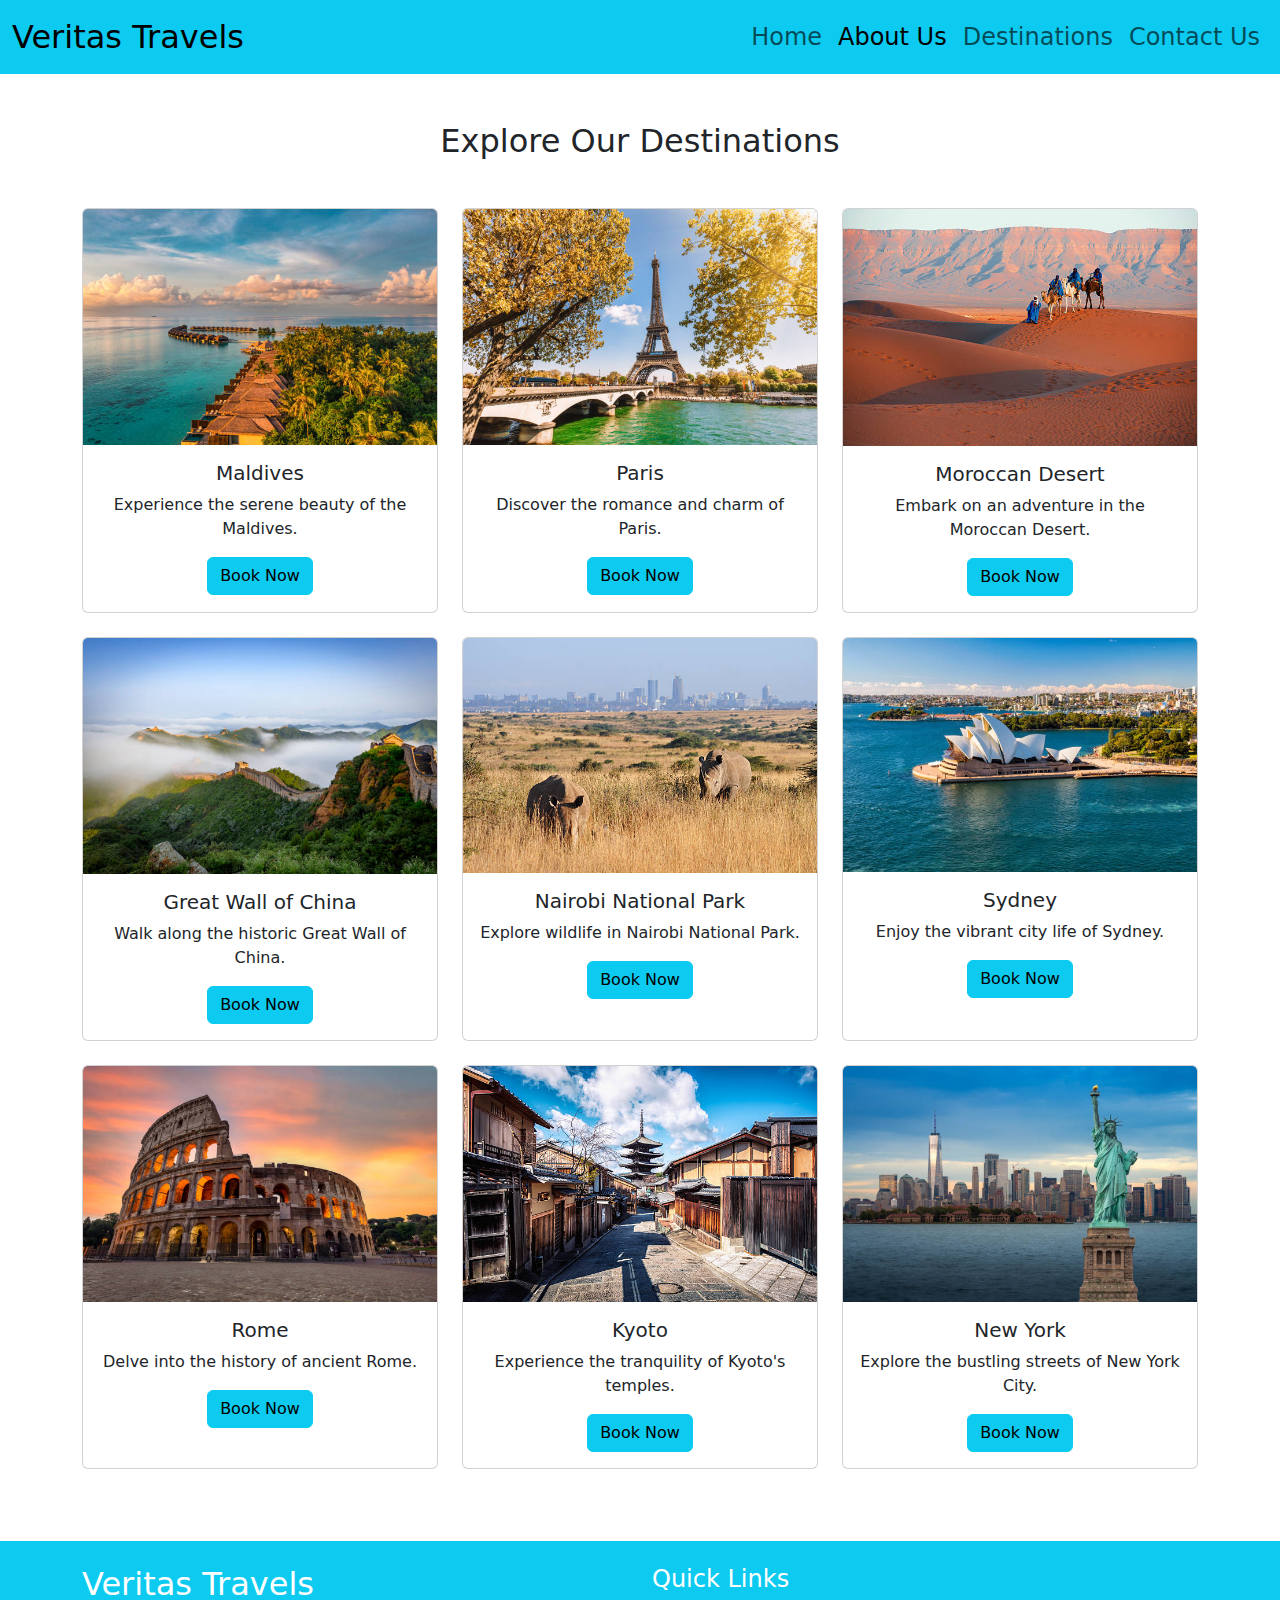
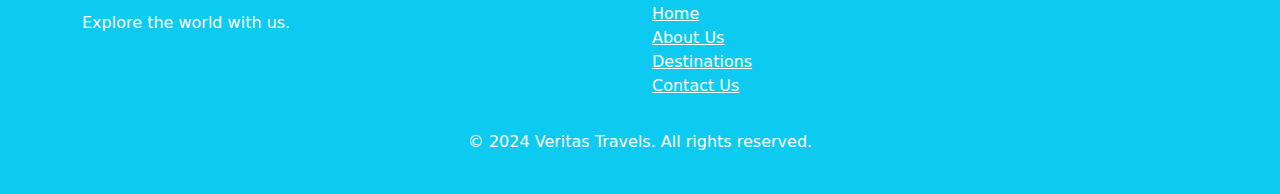
==== destinations.html @ f8e74985 "chore: Update repository URL in readme.md" ====
<!DOCTYPE html>
<html lang="en">
<head>
  <meta charset="UTF-8">
  <meta name="viewport" content="width=device-width, initial-scale=1.0">
  <title>Destinations - Veritas Travels</title>
  <link rel="stylesheet" href="styles.css">
  <link rel="stylesheet" href="https://cdn.jsdelivr.net/npm/bootstrap@5.3.3/dist/css/bootstrap.min.css"
    integrity="sha384-QWTKZyjpPEjISv5WaRU9OFeRpok6YctnYmDr5pNlyT2bRjXh0JMhjY6hW+ALEwIH" crossorigin="anonymous">
  <link rel="stylesheet" href="https://cdn.jsdelivr.net/npm/bootstrap-icons@1.11.3/font/bootstrap-icons.min.css">
</head>
<body>
  
  <!-- Navbar start-->
  <nav class="navbar navbar-expand-lg bg-info">
    <div class="container-fluid">
      <a class="navbar-brand fs-2" href="index.html">Veritas Travels</a>
      <button class="navbar-toggler" type="button" data-bs-toggle="collapse" data-bs-target="#navbarNavDropdown"
        aria-controls="navbarNavDropdown" aria-expanded="false" aria-label="Toggle navigation">
        <span class="navbar-toggler-icon"></span>
      </button>
      <div class="collapse navbar-collapse" id="navbarNavDropdown">
        <ul class="navbar-nav ms-auto">
          <li class="nav-item">
            <a class="nav-link" href="index.html">Home</a>
          </li>
          <li class="nav-item">
            <a class="nav-link active" aria-current="page" href="about.html">About Us</a>
          </li>
          <li class="nav-item">
            <a class="nav-link" href="destinations.html">Destinations</a>
          </li>
          <li class="nav-item">
            <a class="nav-link" href="contact.html">Contact Us</a>
          </li>
        </ul>
      </div>
    </div>
  </nav>
  <!-- Navbar End -->

<!-- Destinations Section -->
<section class="destinations-section py-5">
  <div class="container">
    <h2 class="text-center mb-5">Explore Our Destinations</h2>
    <div class="row">
      <div class="col-sm-6 col-md-4 mb-4">
        <div class="card h-100">
          <img src="Media/Images/Mardives.jpg" class="card-img-top" alt="Maldives">
          <div class="card-body text-center">
            <h5 class="card-title">Maldives</h5>
            <p class="card-text">Experience the serene beauty of the Maldives.</p>
            <a href="#" class="btn btn-info">Book Now</a>
          </div>
        </div>
      </div>
      <div class="col-sm-6 col-md-4 mb-4">
        <div class="card h-100">
          <img src="Media/Images/paris.jpg" class="card-img-top" alt="Paris">
          <div class="card-body text-center">
            <h5 class="card-title">Paris</h5>
            <p class="card-text">Discover the romance and charm of Paris.</p>
            <a href="#" class="btn btn-info">Book Now</a>
          </div>
        </div>
      </div>
      <div class="col-sm-6 col-md-4 mb-4">
        <div class="card h-100">
          <img src="Media/Images/moroccan-desert.jpg" class="card-img-top" alt="Moroccan Desert">
          <div class="card-body text-center">
            <h5 class="card-title">Moroccan Desert</h5>
            <p class="card-text">Embark on an adventure in the Moroccan Desert.</p>
            <a href="#" class="btn btn-info">Book Now</a>
          </div>
        </div>
      </div>
      <div class="col-sm-6 col-md-4 mb-4">
        <div class="card h-100">
          <img src="Media/Images/great-wall-of-china.jpg" class="card-img-top" alt="Great Wall of China">
          <div class="card-body text-center">
            <h5 class="card-title">Great Wall of China</h5>
            <p class="card-text">Walk along the historic Great Wall of China.</p>
            <a href="#" class="btn btn-info">Book Now</a>
          </div>
        </div>
      </div>
      <div class="col-sm-6 col-md-4 mb-4">
        <div class="card h-100">
          <img src="Media/Images/nairobi-national-park.jpg" class="card-img-top" alt="Nairobi National Park">
          <div class="card-body text-center">
            <h5 class="card-title">Nairobi National Park</h5>
            <p class="card-text">Explore wildlife in Nairobi National Park.</p>
            <a href="#" class="btn btn-info">Book Now</a>
          </div>
        </div>
      </div>
      <div class="col-sm-6 col-md-4 mb-4">
        <div class="card h-100">
          <img src="Media/Images/sydney.jpg" class="card-img-top" alt="Sydney">
          <div class="card-body text-center">
            <h5 class="card-title">Sydney</h5>
            <p class="card-text">Enjoy the vibrant city life of Sydney.</p>
            <a href="#" class="btn btn-info">Book Now</a>
          </div>
        </div>
      </div>
      <div class="col-sm-6 col-md-4 mb-4">
        <div class="card h-100">
          <img src="Media/Images/rome.jpg" class="card-img-top" alt="Rome">
          <div class="card-body text-center">
            <h5 class="card-title">Rome</h5>
            <p class="card-text">Delve into the history of ancient Rome.</p>
            <a href="#" class="btn btn-info">Book Now</a>
          </div>
        </div>
      </div>
      <div class="col-sm-6 col-md-4 mb-4">
        <div class="card h-100">
          <img src="Media/Images/kyoto.jpg" class="card-img-top" alt="Kyoto">
          <div class="card-body text-center">
            <h5 class="card-title">Kyoto</h5>
            <p class="card-text">Experience the tranquility of Kyoto's temples.</p>
            <a href="#" class="btn btn-info">Book Now</a>
          </div>
        </div>
      </div>
      <div class="col-sm-6 col-md-4 mb-4">
        <div class="card h-100">
          <img src="Media/Images/new-york.jpg" class="card-img-top" alt="New York">
          <div class="card-body text-center">
            <h5 class="card-title">New York</h5>
            <p class="card-text">Explore the bustling streets of New York City.</p>
            <a href="#" class="btn btn-info">Book Now</a>
          </div>
        </div>
      </div>
    </div>
  </div>
</section>
<!-- Destinations Section End -->

<!-- Footer start -->
<footer class="bg-info text-white py-4">
<div class="container">
  <div class="row row-cols-auto">
    <div class="col-md-6 col-sm-6">
      <h3>Veritas Travels</h3>
      <p>Explore the world with us.</p>
    </div>
    <div class="col-md-6 col-sm-6">
      <h4>Quick Links</h4>
      <ul class="list-unstyled">
        <li><a href="index.html" class="text-white">Home</a></li>
        <li><a href="about.html" class="text-white">About Us</a></li>
        <li><a href="destinations.html" class="text-white">Destinations</a></li>
        <li><a href="contact.html" class="text-white">Contact Us</a></li>
      </ul>
    </div>
  </div>
  <div class="text-center mt-3">
    <p>&copy; 2024 Veritas Travels. All rights reserved.</p>
  </div>
</div>
</footer>
<!-- Footer end -->

  <!-- Bootstrap JavaScript -->
  <script src="https://cdn.jsdelivr.net/npm/@popperjs/core@2.11.8/dist/umd/popper.min.js"
    integrity="sha384-I7E8VVD/ismYTF4hNIPjVp/Zjvgyol6VFvRkX/vR+Vc4jQkC+hVqc2pM8ODewa9r"
    crossorigin="anonymous"></script>
  <script src="https://cdn.jsdelivr.net/npm/bootstrap@5.3.3/dist/js/bootstrap.min.js"
    integrity="sha384-0pUGZvbkm6XF6gxjEnlmuGrJXVbNuzT9qBBavbLwCsOGabYfZo0T0to5eqruptLy"
    crossorigin="anonymous"></script>
</body>
</html>
---- styles.css ----
/* global styles */
* {
    margin: 0;
    padding: 0;
    box-sizing: border-box; /* Ensures consistency of box model for all elements */
}

/* Body styles */
body {
    font-family: 'Roboto', sans-serif; /*font family for the whole body */
}

/* Navbar styles */
.navbar {
    display: flex;
    justify-content: space-between; /* Align navbar items to the left and right to space between them */
    align-items: center; /* Align navbar items horizontally and vertically */
}

/* Carousel styles */
.carousel-item {
    position: relative; /* Position relative for the carousel items so that we*/
}

.carousel-item img {
    width: 100%;
    height: 80vh; /* height of carousel images */
    object-fit: cover; /* images to cover the entire carousel area */
}

.carousel-caption {
    position: absolute;
    top: 50%;
    left: 0;
    right: 0;
    transform: translateY(-50%);
    background-color: rgba(0, 0, 0, 0.5); /* Semi-transparent background for captions */
    color: #fff; /* White text color for captions */
    text-align: center;
    text-shadow: 2px 2px 2px rgba(0, 0, 0, 0.5); /* Add shadow to make the caption more readable */
    padding: 20px; /* Padding inside the caption */
    border-radius: 10px; /* Rounded corners of the caption */
    width: 50%; /* Width of the caption container */
    max-width: 400px; /* Maximum width of the caption container */
    margin: 0 auto; /* Centers the caption horizontally */
    max-height: 300px; /* Maximum height of the caption container */
    height: 80%; /* Height of the caption container */
}

.carousel-caption h5 {
    font-size: 2rem; /* Font size of the carousel caption title */
    margin-top: 20px; /* Margin top of the caption title*/
}

.carousel-caption p {
    font-size: 1.25rem; /*Font size for the carousel caption text*/
    margin-top: 10px; /*Margin top for the carousel caption text*/
}

/* Responsive medium screens */
@media (max-width: 768px) {
    .carousel-item img {
        height: 60vh; /*height of image on medium screens */
    }

    .carousel-caption h5 {
        font-size: 1.5rem; /* font size of caption title on medium screens */
    }

    .carousel-caption p {
        font-size: 1rem; /* font size of caption texts on medium screens */
    }
}

/* Responsive small screens */
@media (max-width: 576px) {
    .carousel-item img {
        height: 50vh; /*height of carousel image on small screens */
    }

    .carousel-caption {
        width: 70%; /*width of the caption on small screens */
        max-width: 100%; /*Maximum width on small screens*/
        margin: 0 auto; /* Center the caption horizontally */
        height: 90%; /* height of caption on small screens */
    }

    .carousel-caption h5 {
        font-size: 1.5rem; /* font size of caption title on small screens */
    }

    .carousel-caption p {
        font-size: 0.875rem; /* font size of caption text on small screens */
    }
}

/* Responsive large screens */
@media (min-width: 992px) {
    .carousel-item img {
        height: 70vh; /* Height of img on large screens */
    }

    .carousel-caption {
        width: 60%; /* width on large screens */
        max-width: 600px; /* Maximum width for large screens */
    }

    .carousel-caption h5 {
        font-size: 2.5rem; /*font size for large screens */
    }

    .carousel-caption p {
        font-size: 1.5rem; /* Font size adjustment for large screens */
        margin-top: 15px; /* Margin top adjustment for large screens */
    }

    .navbar-nav .nav-link {
        font-size: 1.25rem; /*font size for navbar links on large screens */
    }
}

/* Responsive adjustments for larger screens */
@media (min-width: 1200px) {
    .carousel-item img {
        height: 70vh; /* Height of img on large screens */
    }

    .carousel-caption {
        width: 70%; /* width of caption on large screens */
        max-width: 800px; /* Maximum width of caption on large screens */
    }

    .carousel-caption h5 {
        font-size: 3rem; /* font size of capption title on larger screens */
    }

    .carousel-caption p {
        font-size: 2rem; /*font size on larger screens */
    }

    .navbar-brand {
        font-size: 2rem; /* font size on larger screens */
    }

    .navbar-nav .nav-link {
        font-size: 1.5rem; /* font size on larger screens */
    }
}

/* Footer styles */
footer {
    padding: 1rem 0; /* Padding of the footer */
}

footer h3 {
    font-size: 1.5rem; /* Font size of footer heading */
}

/* Responsive adjustments for large screens in footer */
@media (min-width: 992px) {
    footer h3 {
        font-size: 1.75rem; /*font size of footer heading on large screens */
    }
}

/* Responsive on large screens*/
@media (min-width: 1200px) {
    footer h3 {
        font-size: 2rem; /* font size of footer heading on larger screens */
    }
}
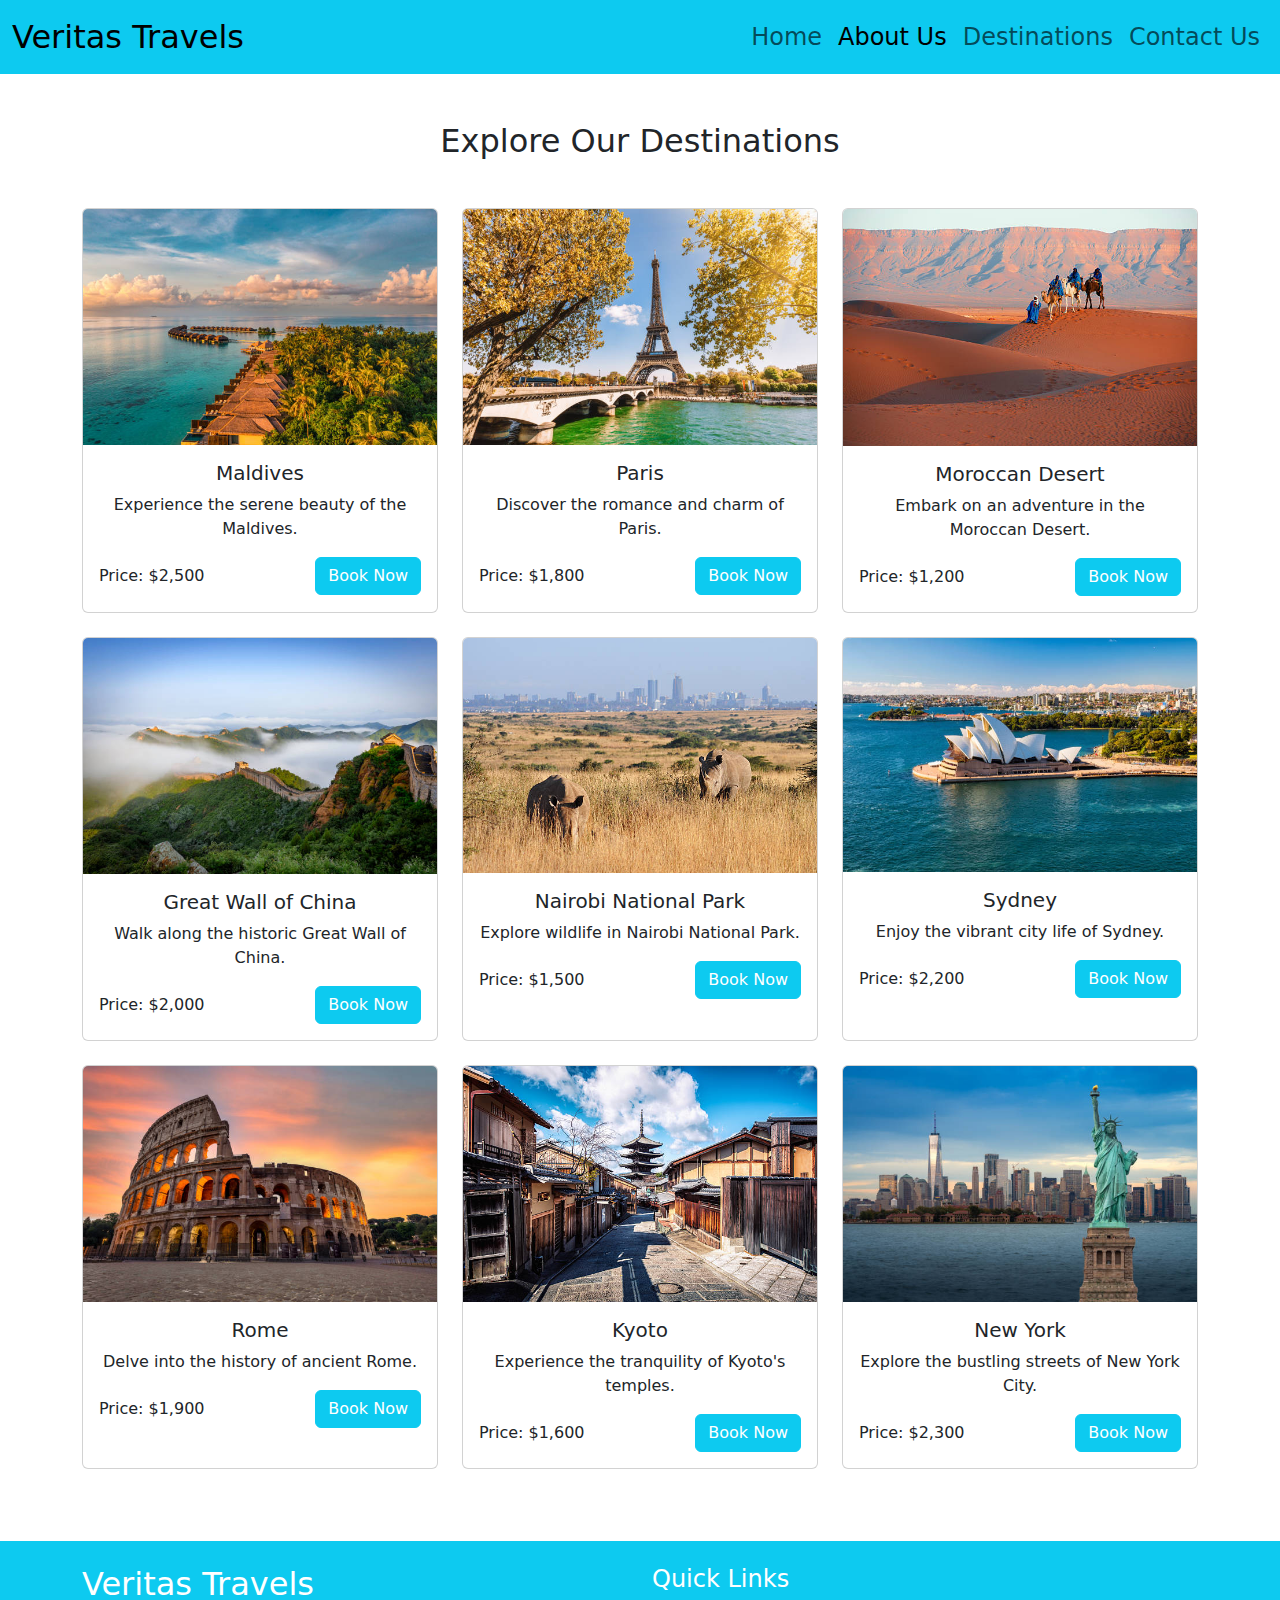
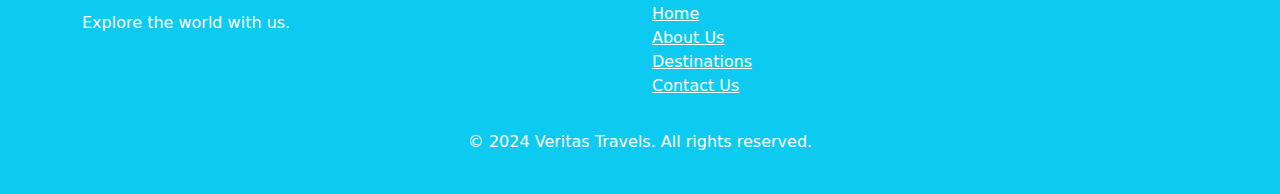
==== commit a2004855: "Add destinations.html page with travel destinations" ====
--- a/destinations.html
+++ b/destinations.html
@@ -39,130 +39,157 @@
   </nav>
   <!-- Navbar End -->
 
-<!-- Destinations Section -->
-<section class="destinations-section py-5">
+  <!-- Destinations Section -->
+  <section class="destinations-section py-5">
+    <div class="container">
+      <h2 class="text-center mb-5">Explore Our Destinations</h2>
+      <div class="row">
+        <div class="col-sm-6 col-md-4 mb-4">
+          <div class="card h-100">
+            <img src="Media/Images/Mardives.jpg" class="card-img-top" alt="Maldives">
+            <div class="card-body text-center">
+              <h5 class="card-title">Maldives</h5>
+              <p class="card-text">Experience the serene beauty of the Maldives.</p>
+              <div class="d-flex flex-wrap justify-content-between align-items-center mt-3">
+                <p class="price m-0">Price: $2,500</p>
+                <a href="#" class="btn btn-info text-white mt-2 mt-md-0">Book Now</a>
+              </div>
+            </div>
+          </div>
+        </div>
+        <div class="col-sm-6 col-md-4 mb-4">
+          <div class="card h-100">
+            <img src="Media/Images/paris.jpg" class="card-img-top" alt="Paris">
+            <div class="card-body text-center">
+              <h5 class="card-title">Paris</h5>
+              <p class="card-text">Discover the romance and charm of Paris.</p>
+              <div class="d-flex flex-wrap justify-content-between align-items-center mt-3">
+                <p class="price m-0">Price: $1,800</p>
+                <a href="#" class="btn btn-info text-white mt-2 mt-md-0">Book Now</a>
+              </div>
+            </div>
+          </div>
+        </div>
+        <div class="col-sm-6 col-md-4 mb-4">
+          <div class="card h-100">
+            <img src="Media/Images/moroccan-desert.jpg" class="card-img-top" alt="Moroccan Desert">
+            <div class="card-body text-center">
+              <h5 class="card-title">Moroccan Desert</h5>
+              <p class="card-text">Embark on an adventure in the Moroccan Desert.</p>
+              <div class="d-flex flex-wrap justify-content-between align-items-center mt-3">
+                <p class="price m-0">Price: $1,200</p>
+                <a href="#" class="btn btn-info text-white mt-2 mt-md-0">Book Now</a>
+              </div>
+            </div>
+          </div>
+        </div>
+        <div class="col-sm-6 col-md-4 mb-4">
+          <div class="card h-100">
+            <img src="Media/Images/great-wall-of-china.jpg" class="card-img-top" alt="Great Wall of China">
+            <div class="card-body text-center">
+              <h5 class="card-title">Great Wall of China</h5>
+              <p class="card-text">Walk along the historic Great Wall of China.</p>
+              <div class="d-flex flex-wrap justify-content-between align-items-center mt-3">
+                <p class="price m-0">Price: $2,000</p>
+                <a href="#" class="btn btn-info text-white mt-2 mt-md-0">Book Now</a>
+              </div>
+            </div>
+          </div>
+        </div>
+        <div class="col-sm-6 col-md-4 mb-4">
+          <div class="card h-100">
+            <img src="Media/Images/nairobi-national-park.jpg" class="card-img-top" alt="Nairobi National Park">
+            <div class="card-body text-center">
+              <h5 class="card-title">Nairobi National Park</h5>
+              <p class="card-text">Explore wildlife in Nairobi National Park.</p>
+              <div class="d-flex flex-wrap justify-content-between align-items-center mt-3">
+                <p class="price m-0">Price: $1,500</p>
+                <a href="#" class="btn btn-info text-white mt-2 mt-md-0">Book Now</a>
+              </div>
+            </div>
+          </div>
+        </div>
+        <div class="col-sm-6 col-md-4 mb-4">
+          <div class="card h-100">
+            <img src="Media/Images/sydney.jpg" class="card-img-top" alt="Sydney">
+            <div class="card-body text-center">
+              <h5 class="card-title">Sydney</h5>
+              <p class="card-text">Enjoy the vibrant city life of Sydney.</p>
+              <div class="d-flex flex-wrap justify-content-between align-items-center mt-3">
+                <p class="price m-0">Price: $2,200</p>
+                <a href="#" class="btn btn-info text-white mt-2 mt-md-0">Book Now</a>
+              </div>
+            </div>
+          </div>
+        </div>
+        <div class="col-sm-6 col-md-4 mb-4">
+          <div class="card h-100">
+            <img src="Media/Images/rome.jpg" class="card-img-top" alt="Rome">
+            <div class="card-body text-center">
+              <h5 class="card-title">Rome</h5>
+              <p class="card-text">Delve into the history of ancient Rome.</p>
+              <div class="d-flex flex-wrap justify-content-between align-items-center mt-3">
+                <p class="price m-0">Price: $1,900</p>
+                <a href="#" class="btn btn-info text-white mt-2 mt-md-0">Book Now</a>
+              </div>
+            </div>
+          </div>
+        </div>
+        <div class="col-sm-6 col-md-4 mb-4">
+          <div class="card h-100">
+            <img src="Media/Images/kyoto.jpg" class="card-img-top" alt="Kyoto">
+            <div class="card-body text-center">
+              <h5 class="card-title">Kyoto</h5>
+              <p class="card-text">Experience the tranquility of Kyoto's temples.</p>
+              <div class="d-flex flex-wrap justify-content-between align-items-center mt-3">
+                <p class="price m-0">Price: $1,600</p>
+                <a href="#" class="btn btn-info text-white mt-2 mt-md-0">Book Now</a>
+              </div>
+            </div>
+          </div>
+        </div>
+        <div class="col-sm-6 col-md-4 mb-4">
+          <div class="card h-100">
+            <img src="Media/Images/new-york.jpg" class="card-img-top" alt="New York">
+            <div class="card-body text-center">
+              <h5 class="card-title">New York</h5>
+              <p class="card-text">Explore the bustling streets of New York City.</p>
+              <div class="d-flex flex-wrap justify-content-between align-items-center mt-3">
+                <p class="price mb-0">Price: $2,300</p>
+                <a href="#" class="btn btn-info text-white mt-2 mt-md-0">Book Now</a>
+              </div>
+            </div>
+          </div>
+        </div>
+      </div>
+    </div>
+  </section>
+  <!-- Destinations Section End -->
+
+  <!-- Footer start -->
+  <footer class="bg-info text-white py-4">
   <div class="container">
-    <h2 class="text-center mb-5">Explore Our Destinations</h2>
-    <div class="row">
-      <div class="col-sm-6 col-md-4 mb-4">
-        <div class="card h-100">
-          <img src="Media/Images/Mardives.jpg" class="card-img-top" alt="Maldives">
-          <div class="card-body text-center">
-            <h5 class="card-title">Maldives</h5>
-            <p class="card-text">Experience the serene beauty of the Maldives.</p>
-            <a href="#" class="btn btn-info">Book Now</a>
-          </div>
-        </div>
-      </div>
-      <div class="col-sm-6 col-md-4 mb-4">
-        <div class="card h-100">
-          <img src="Media/Images/paris.jpg" class="card-img-top" alt="Paris">
-          <div class="card-body text-center">
-            <h5 class="card-title">Paris</h5>
-            <p class="card-text">Discover the romance and charm of Paris.</p>
-            <a href="#" class="btn btn-info">Book Now</a>
-          </div>
-        </div>
-      </div>
-      <div class="col-sm-6 col-md-4 mb-4">
-        <div class="card h-100">
-          <img src="Media/Images/moroccan-desert.jpg" class="card-img-top" alt="Moroccan Desert">
-          <div class="card-body text-center">
-            <h5 class="card-title">Moroccan Desert</h5>
-            <p class="card-text">Embark on an adventure in the Moroccan Desert.</p>
-            <a href="#" class="btn btn-info">Book Now</a>
-          </div>
-        </div>
-      </div>
-      <div class="col-sm-6 col-md-4 mb-4">
-        <div class="card h-100">
-          <img src="Media/Images/great-wall-of-china.jpg" class="card-img-top" alt="Great Wall of China">
-          <div class="card-body text-center">
-            <h5 class="card-title">Great Wall of China</h5>
-            <p class="card-text">Walk along the historic Great Wall of China.</p>
-            <a href="#" class="btn btn-info">Book Now</a>
-          </div>
-        </div>
-      </div>
-      <div class="col-sm-6 col-md-4 mb-4">
-        <div class="card h-100">
-          <img src="Media/Images/nairobi-national-park.jpg" class="card-img-top" alt="Nairobi National Park">
-          <div class="card-body text-center">
-            <h5 class="card-title">Nairobi National Park</h5>
-            <p class="card-text">Explore wildlife in Nairobi National Park.</p>
-            <a href="#" class="btn btn-info">Book Now</a>
-          </div>
-        </div>
-      </div>
-      <div class="col-sm-6 col-md-4 mb-4">
-        <div class="card h-100">
-          <img src="Media/Images/sydney.jpg" class="card-img-top" alt="Sydney">
-          <div class="card-body text-center">
-            <h5 class="card-title">Sydney</h5>
-            <p class="card-text">Enjoy the vibrant city life of Sydney.</p>
-            <a href="#" class="btn btn-info">Book Now</a>
-          </div>
-        </div>
-      </div>
-      <div class="col-sm-6 col-md-4 mb-4">
-        <div class="card h-100">
-          <img src="Media/Images/rome.jpg" class="card-img-top" alt="Rome">
-          <div class="card-body text-center">
-            <h5 class="card-title">Rome</h5>
-            <p class="card-text">Delve into the history of ancient Rome.</p>
-            <a href="#" class="btn btn-info">Book Now</a>
-          </div>
-        </div>
-      </div>
-      <div class="col-sm-6 col-md-4 mb-4">
-        <div class="card h-100">
-          <img src="Media/Images/kyoto.jpg" class="card-img-top" alt="Kyoto">
-          <div class="card-body text-center">
-            <h5 class="card-title">Kyoto</h5>
-            <p class="card-text">Experience the tranquility of Kyoto's temples.</p>
-            <a href="#" class="btn btn-info">Book Now</a>
-          </div>
-        </div>
-      </div>
-      <div class="col-sm-6 col-md-4 mb-4">
-        <div class="card h-100">
-          <img src="Media/Images/new-york.jpg" class="card-img-top" alt="New York">
-          <div class="card-body text-center">
-            <h5 class="card-title">New York</h5>
-            <p class="card-text">Explore the bustling streets of New York City.</p>
-            <a href="#" class="btn btn-info">Book Now</a>
-          </div>
-        </div>
-      </div>
+    <div class="row row-cols-auto">
+      <div class="col-md-6 col-sm-6">
+        <h3>Veritas Travels</h3>
+        <p>Explore the world with us.</p>
+      </div>
+      <div class="col-md-6 col-sm-6">
+        <h4>Quick Links</h4>
+        <ul class="list-unstyled">
+          <li><a href="index.html" class="text-white">Home</a></li>
+          <li><a href="about.html" class="text-white">About Us</a></li>
+          <li><a href="destinations.html" class="text-white">Destinations</a></li>
+          <li><a href="contact.html" class="text-white">Contact Us</a></li>
+        </ul>
+      </div>
+    </div>
+    <div class="text-center mt-3">
+      <p>&copy; 2024 Veritas Travels. All rights reserved.</p>
     </div>
   </div>
-</section>
-<!-- Destinations Section End -->
-
-<!-- Footer start -->
-<footer class="bg-info text-white py-4">
-<div class="container">
-  <div class="row row-cols-auto">
-    <div class="col-md-6 col-sm-6">
-      <h3>Veritas Travels</h3>
-      <p>Explore the world with us.</p>
-    </div>
-    <div class="col-md-6 col-sm-6">
-      <h4>Quick Links</h4>
-      <ul class="list-unstyled">
-        <li><a href="index.html" class="text-white">Home</a></li>
-        <li><a href="about.html" class="text-white">About Us</a></li>
-        <li><a href="destinations.html" class="text-white">Destinations</a></li>
-        <li><a href="contact.html" class="text-white">Contact Us</a></li>
-      </ul>
-    </div>
-  </div>
-  <div class="text-center mt-3">
-    <p>&copy; 2024 Veritas Travels. All rights reserved.</p>
-  </div>
-</div>
-</footer>
-<!-- Footer end -->
+  </footer>
+  <!-- Footer end -->
 
   <!-- Bootstrap JavaScript -->
   <script src="https://cdn.jsdelivr.net/npm/@popperjs/core@2.11.8/dist/umd/popper.min.js"
